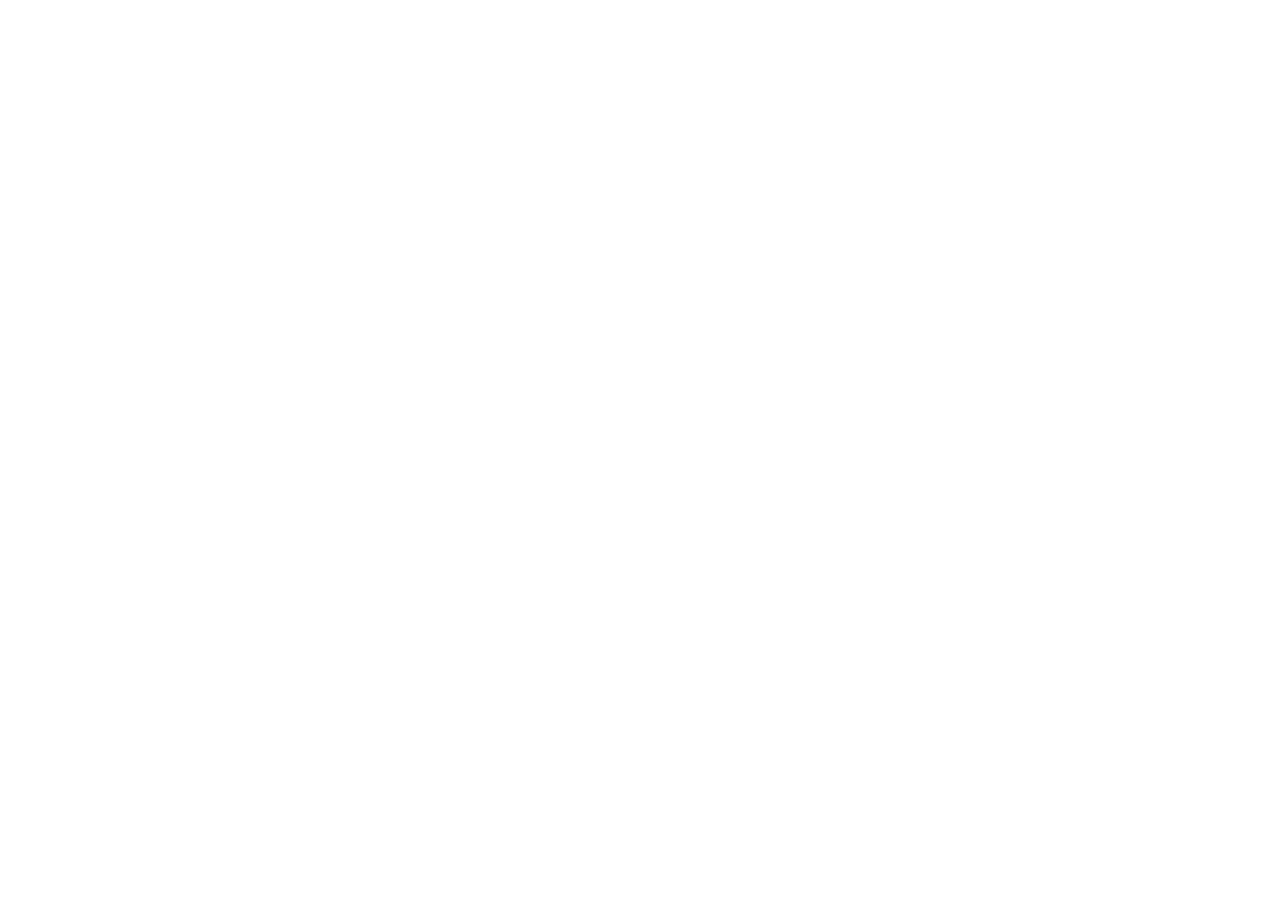
==== furniture.html @ 0482d4a7 "project camp" ====
<!DOCTYPE html>
<html lang="en">
<head>
    <meta charset="UTF-8">
    <meta http-equiv="X-UA-Compatible" content="IE=edge">
    <meta name="viewport" content="width=device-width, initial-scale=1.0">
    <title> Furniture </title>
    <link rel="stylesheet" href="style.css">
</head>
<body>
    
</body>
</html>
---- style.css ----
@import url('https://fonts.googleapis.com/css2?family=Noto+Sans:ital,wght@0,100;0,200;0,300;0,400;0,500;0,600;0,700;1,100;1,200;1,300;1,400;1,500;1,600;1,700&display=swap');

a {
    text-decoration: none;
    color: black;
}

* {
    padding: 0;
    margin: 0;
    box-sizing: border-box;
    font-family: 'Noto Sans', sans-serif;
}

/* Navbar  */

 nav {
    position: fixed;
    top: 0;
    left: 0;
    z-index: 100;
 }
.navbar {
    display: flex;
    justify-content: space-between;
    align-items: center;
    background-color: #1f1e1d;
    color: white;
    width: 100vw;
}

.navsearch  {
    width: 75%;
    display: flex;
    justify-content: space-between;
    align-items: center;
}

.search {
    display: flex;
}

.location small, span {
    font-weight: 400;
    text-align: center;
}

.location span {
    font-size: x-large;
    font-weight: bold;
}

#lang {
    padding: 10px;
    border-radius: 10px;
}
.search select {
    border-top-left-radius: 10px;
    border-bottom-left-radius: 10px;
    padding: 10px;
}

input[type=search] {
    padding: 10px;
    width: 400px;
    transition: all 0.5s ease-out;
}

input[type=search]:focus {
    width: 500px;
}

.fa-magnifying-glass {
    padding: 11px;
    border: 1px solid gray;
    border-top-right-radius: 10px;
    border-bottom-right-radius: 10px;
    background-color: #ebb931;
}

.navsearch a > i {
    font-size: x-large;
    color: whitesmoke;
}

.navbar .logo img {
    width: 70px;
}

.navlink {
    background-color: #ebb931;
    color: whitesmoke;
}

.navlink ul {
    margin-left: 10%;
}

.navlink ul li  a {
    color: whitesmoke;
}
.navlink ul li {
    display: inline-block;
    margin-right: 1.5em;
    padding: 5px;
    transition: all 0.5s ease-out;
}

.camp-equip {
    position: relative;
}

.navlink li:nth-child(2) {
    cursor: pointer;
}

.equip-list {
    position: absolute;
    top: 1.5em;
    width: fit-content;
    background-color: #ebb931;
    padding: 5px;
    display: none;
}

.navlink li:nth-child(2):hover .equip-list {
    display: block;
}


.navlink ul li:hover {
    background-color: #4a4841;
}


.activelink {
    background-color: #4a4841;
}

/* basket  */

.basket {
    position: relative;
    display: flex;
    align-items: center;
    justify-content: space-around;
    background-color: #cc221d;
    margin-right: 30px;
    padding: 5px;
    border-radius: 5px;
    color: white;
}

.basket a {
    margin-right: 10px;
}

.basket::before {
    content: '3';
    position: absolute;
    top: -40%;
    left: -15%;
    background-color: #ebb931;
    width: fit-content;
    padding: 5px 10px;
    border-radius: 50%;
}

/* toggle  */
.toggle {
    position: relative;
    border-radius: 5px;
    padding: 15px;
    right: 0;
    display: flex;
    align-items: center;
    justify-content: center;
    overflow: hidden;
    display: none;
}

.toggle span {
    position: absolute;
    left: 5px;
    width: 30px;
    height: 3px;
    background-color: gray;
    transition: 0.5s;
}

.toggle span:nth-child(1) {
    transform: translateY(-10px);
    width: 15px;
}
.toggle span:nth-child(2) {
    transform: translateY(10px);
    width: 15px;
}
.toggle.active span:nth-child(3) {
    transform: translatex(50px);
    width: 15px;
}

.toggle.active span:nth-child(1) {
    width: 30px;
    transform: translateX(0px) rotate(45deg);
    transition-delay: 0.125;
}
.toggle.active span:nth-child(2) {
    width: 30px;
    transform: translateX(0px) rotate(315deg);
    transition-delay: 0.125;
}

/* home */

.home {
    display: grid;
    margin: 20vh 30px 30px 30px;
    grid-template-columns: 2fr 1fr 1fr 1fr;
    grid-gap: 1em;  
    grid-auto-rows: minmax(100px, auto);
    color: white;
}

.home-img {
    display: flex;
    flex-direction: column;
    justify-content: center;
    align-items: center;
}

.home .home-img2 {
    box-shadow: 1px 2px 5px #4a4841;
    display: flex;
    align-items: center;
    justify-content: center;
    color: #1f1e1d;
    text-align: center;
    background-color: white;
}

.home-text {
    line-height: 2.5em;
}

.home-text small {
    color: #3d51d4;
    text-transform: uppercase;
}

.home-img2 p {
    font-size: 20px;
    color: #cc221d;
    font-weight: 700;
}

.home div:nth-child(1) {
    grid-column: 1/3;
    grid-row: 1/5;
}

.home div:nth-child(2) {
    grid-column: 3/5;
    grid-row: 1/3;
}

.home div:nth-child(3) {
    grid-column: 3/5;
    grid-row: 3/5;
}

.home div:nth-child(3) img {
    height: 200px;
}



.home-img {
    background: url('/images/istockphoto-904960682-612x612.jpg');
    background-position: center;
    background-repeat: no-repeat;
    background-size: cover;
}

.home-img h2 {
    font-size: 30px;
    margin: 10px 0px;
}

.home-img button {
    padding: 10px;
    border-radius: 10px;
    border: none;
    background-color: #ebb931;
}

/* Tabs  */
.tab-container {
    margin: 30px;
}
.tabs {
    display: flex;
    flex-wrap: wrap;
}

.tab-labels {
    padding: 10px;
    margin-right: 50px;
    cursor: pointer;
    transition: all ease-in 0.5s;
}

.tab-content {
    order: 1;
    width: 100%;
    margin-top: 50px;
    display: none;
}

.tab_radio {
    display: none;
}

.tab_radio:checked + .tab-labels {
    border-bottom: 1px solid #ebb931;
}

.tab_radio:checked + .tab-labels + .tab-content {
    display: initial;
}

.bestseller, .news {
    display: flex;
    justify-content: space-around;
}

.bestseller img, .news img {
    width: 200px;
    height: 200px;
}

.bestseller .bestseller_products , .news .new_products{
    width: 18%;
    padding: 10px;
    box-shadow: 2px 3px 5px #4a4841;
    transition: all ease-in-out 0.5s;
}

.bestseller_products:hover, .new_products:hover {
    transform: scale(1.1);
}

.dis_price {
    display: flex;
    align-items: center;
    justify-content: space-between;
}

.dis_price strike, .dis_price p {
    color: #cc221d;
}


.rating {
    display: flex;
    justify-content: space-between;
    border-bottom: 1px solid gray;
    padding: 5px;
}

 .rating i {
    color: gold;
}

/* cards  */

    .card-container {
        margin: 30px;
    }
    
    .cards {
        display: flex;
        justify-content: space-evenly;
    }

    .card {
        display: flex;  
        align-items: center;
        justify-content: space-between;
        width: 30%;
        box-shadow: 2px 1px 5px #4a4841;
        text-align: center;
        padding: 10px;
        transition: all 0.5s ease-in-out;
    }

    .card:hover {
        transform: scale(1.05);
        box-shadow: 2px 1px 5px #ebb931;
    }

    .card-img img {
        width: 200px;
        height: 250px;
    }

    .card-body {
        position: relative;
        margin-top: -20%;
    }

    .card-body p {
        text-transform: uppercase;
    }

    .card-body p::after {
        position: absolute;
        content: '20% off';
        left: 50%;
        top: 150%;
        width: 50px;
        height: 50px;
        border-radius: 50px;
        background-color: #cc221d;
        color: whitesmoke;
        padding: 10px;
    }

    .card:nth-child(2) p:after {
        content: '50% off';
    }

    .card:nth-child(3) p:after {
        content: '10% off';
    }

    .card-lg {
        margin: 50px;
        display: flex;
        justify-content: space-between;
        align-items: center;
        padding: 10px;
        background-color: #cc221d;
        border-radius: 10px;
    }

    .card-lg img {
        width: 300px;
    }

    .card-lg h2 {
        font-size: 50px;
        color: white;
        padding: 20px;
    }

    .card-lg span {
        font-style: italic;
        font-size: 30px;
        color: #ebb931;
    }

    .card-lg-body p {
        font-size: 20px;
        color: white;
        padding: 20px;
    }

    .card-lg-text {
        display: flex;
        flex-direction: column;
        align-items: flex-start;
        line-height: 5em;
    }

    .card-lg-text p {
        font-size: 50px;
        color: white;
    }

    .card-lg-text small {
        color: white;
        opacity: 0.5;
    }

    .card-lg-text button {
        padding: 10px;
        border-radius: 10px;
        border: none;
        background-color: #ebb931;
    }

    /* Tents  */
    .tent-container {
       margin: 30px;
    }

    .tent-container h2 {
        font-weight: 400;
        margin: 20px;
        padding: 10px;
        border-bottom: 1px solid #ebb931;
    }

    .tents {
        display: flex;
        justify-content: space-around;
    }

    .tent-container img {
        width: 150px;
        height: 200px;
    }

    .tent-card {
        width: 18%;
        padding: 20px;
        box-shadow: 1px 1px 5px #ebb931;
        transition: all 0.5s ease-in-out;
    }

    .tent-card:hover {
        transform: scale(1.05);
    }

    .tent-card .tent-img {
        border-bottom: 1px solid gray;
    }

    .tent-body p {
        text-transform: uppercase;
        margin: 5px;
        text-align: center;
    }

    .tent-body button {
        width: 100%;
        padding: 5px;
        border-radius: 5px;
        border: none;
        background-color: #4a4841;
        color: whitesmoke;
        margin: 10px 0px;
    }

/* home ends  */

/* Reviews  starts  */

    .review-body {
        background-color: #d8e3db;
    }
    .review-container {
        margin: 20vh 30px;
    }
    .reviews {
        display: flex;
        justify-content: space-around;
    }


    .filter {
        width: 20%;
        margin: 0px 30px;
    }

    .filter ul {
        list-style: none;
        margin-left: 20px;
        margin-top: 20px;
    }

    .filter ul li {
        cursor: pointer;
        color: whitesmoke;
        padding: 5px;
        font-size: 12px;
        margin-top: 5px;
        background-color: #4a4841;
        transition: all 0.5s ease-in-out;
    }

    .filter ul li:hover {
        background-color: #ebb931;
        color: #1f1e1d;
    }

    .filter input[type=search] {
        margin: 20px 0px;
        border: none;
        border-radius: 10px;
        width: 80%;
    }

    #fa-search {
        background-color:#ebb931;
        padding: 10px;
        border-radius: 10px;
    }

    .contactus {
        max-width: 200px;
        margin: 20px 0px;
    }

    .contactus input {
        padding: 10px;
        margin: 10px 3px;
        border: none;
        border-radius: 5px;
    }

    .contactus button {
        padding: 10px;
        border: none;
        background-color: #ebb931;
        transition: all 0.5s ease-in;
    }

    .contactus button:hover {
        transform: scale(1.05);
    }

    .review {
        width: 80%;
    }

    .review-card .review-text {
        width: 60%;
    }

    .review-card {
        display: flex;
        justify-content: space-between;
        padding: 20px;
        border: 1px solid black;
        border-radius: 10px;
        margin: 10px 0px;
    }
    .review-card img {
        width: 100px;
        height: 100px;
        border-radius: 100px;
    }

    .fa-star, .fa-star-half-stroke {
        color: goldenrod;
    }

    .review button {
        padding: 10px;
        border: none;
        border-radius: 10px;
        background-color: #4a4841;
        color: whitesmoke;
    }

    .give_review {
        display: flex;
        justify-content: space-between;
    }

    .give_review input[type=checkbox] {
        display: none;
    }
    .give_review label {
        background-color: #cc221d;
        padding: 10px;
        color: whitesmoke;
    }

    /* modal  */


    .modal-container {
        width: 100%;
        height: 100%;
        display: flex;
        opacity: 0;
        visibility: hidden;
        transition: opacity 0.7s;
        position: fixed;
        top: 0;
        left: 0;
        z-index: 300;
        background: rgba(0,0,0,0.8);
    }
    
    .modalup{
        position: relative;
        width: 30%;
        height: 300px;
        margin: auto;
        border-radius: 10px;
        background: #d8e3db;
        line-height: 3em;
        padding: 30px;
    }
    
    .modalup button {
        margin: 10px 0px;
        padding: 10px;
        transition: 0.5s all ease-out;
    }
    .modalup a {
        color: #000;
    }

    .modalup button:hover {
        transform: scale(1.05);
        border: none;
        background-color: #ebb931;
    }
    
    
    .close {
        position: absolute;
        top: 150px;
        left: 760px;
        background-color: #cc221d; 
        font-size: 12px;
    }
    
    #review:checked ~ .modal-container {
        opacity: 1;
        visibility: visible;
    }

    .review-star {
        display: flex;
        justify-content: space-between;
    }

    .modalup h4 {
        font-weight: 400;
        font-size: 20px;
    }

    .modalup input[type=text], select {
        padding: 10px;
        border: none;
        border-radius: 5px;
    }

    /* reviews end  */
    /* basket starts  */

    .basket-container {
        margin: 20vh 30px 30px 30px;
    }

    .basketpage table {
        width: 100%;
    }

    .basketpage td, th {
        text-align: center;
        padding: 10px;
    }

    .basketpage th {
        color: whitesmoke;
        font-weight: 400;
        background-color: #cc221d;
    }

    .basketpage img {
        width: 100px;
    }

    .basketpage i {
        border: 1px solid gray;
        padding: 10px;
    }

    .basketpage span {
        margin: 0 10px;
    }

    .basketpage a {
        background: #cc221d;
        color: whitesmoke;
        padding: 10px;
    }


    .basketpage button {
        padding: 10px;
        width: 100%;
        border: none;
        background-color: #cc221d;
        color: white;

    }

    .items {
        display: flex;
    }

    .item-text {
        margin-left: 30px;
    }

    /* basket ends  */

    /* equipments  */

    .tents-container {
        margin: 20vh 30px 30px 30px;
    }

    .tent-slide {
        display: flex;
        align-items: center;
        justify-content: space-around;
        background-color: #586fcc;
        padding: 10px;
    }

    .tent-body-container , .cookware-body-container {
        display: flex;
        box-shadow: 1px 2px 5px #4a4841;
        padding: 20px;
    }

    .equip-tent-list {
        width: 20%;
    }

    .tent-items {
        width: 80%;
    }

    .tent-list ul {
        list-style: none;
        font-size: 12px;
        margin-left: 20px;
    }

    .tent-list ul li {
        margin: 15px;
        cursor: pointer;
    }

    .tent-choice {
        display: flex;
        align-items: center;
    }

    .tents-color {
        display: flex;
        justify-content: space-between;
        margin: 20px;
    }

    .tent-color {
        width: 30px;
        height: 30px;
        border-radius: 30px;
        background-color: #cc221d;
    }

    .tent-items button {
        padding: 10px;
        background-color: #1f1e1d;
        color: white;
        margin: 10px 0px;
        border: none;
        border-radius: 5px;
    }

    .tents-color div:nth-child(1) {background-color: #3d51d4 }
    .tents-color div:nth-child(2) {background-color: #ebb931 }
    .tents-color div:nth-child(3) {background-color: #cc221d }
    .tents-color div:nth-child(4) {background-color: #4a4841 }
    .tents-color div:nth-child(5) {background-color: green }
    .tents-color div:nth-child(6) {background-color: indianred }

    .tent-item {
        display: flex;
        flex-wrap: wrap;
        text-align: center;
    }

    .tent-item-card {
        box-shadow: 1px 2px 5px #4a4841;
        padding: 10px;
        width: 30%;
        line-height: 2em;
        margin: 10px;
        transition: all 0.5s ease-out;
    }

    .tent-item-card:hover {
        transform: scale(1.05);
    }

    .tent-item-card button {
        padding: 5px;
        background-color: #4a4841;
        color: whitesmoke;
        border: none;
    }


    .tent-item img {
        width: 150px;
        height: 150px;
    }

    /* Cookware  */

                            
    .cookware-container, .bags-container, .equipment-container {
        margin: 20vh 30px 30px 30px;
    }

    .cookware-container .tent-slide {
        background-color: #cc221d;
        color: whitesmoke;
    }

    .bags-container .tent-slide {
        background-color: #ebb931;
        color: black;
    }

    .bags-container .tent-slide img {
        height: 200px;
    }

    .equipment-container .tent-slide {
        background-color: aqua;
    }

    .equipment-container .tent-slide img {
        width: 200px;
    }
  

 /* footer     */

 footer {
    margin-top: 2em;
    background-color: #ebb931;
 }
 footer .footer-items {
    display: flex;
    justify-content: space-around;
    padding: 20px;
 }

 .footer-items ul {
    list-style: none;
    margin-left: 0.5em;
 }

 .footer-items ul li {
    text-decoration: underline;
    line-height: 1.5em;
 }

 .subscribe {
    margin: 20px 5px;
 }
 .subscribe input[type=text], .subscribe button {
    padding: 10px;
    border-radius: 10px;
 }

 .subscribe button {
    background-color: #4a4841   ;
    color: white;
 }

    .social-links i {
    font-size: 20px;
    margin-left: 10px;
 }

 .copyright  {
    text-align: center;
    background-color: #4a4841;
    color: white;
    padding: 5px;
 }

@media (max-width: 912px) {
   .navbar .location {
    display: none;
   }

   .search select {
    width: 30px;
   }

   .navsearch input[type=search] {
    width: 200px;
   }

   .bestseller, .news {
    flex-wrap: wrap;
    justify-content: flex-start;
   }

   .bestseller .bestseller_products , .news .new_products{
    width: 30%;
    margin-right: 20px;
    margin-top: 20px;
}
.bestseller img, .news img {
    width: 200px;
    height: 200px;
}
.home-img2 img {
    width: 150px;
}

.home{
    margin: 20px;
}
}

@media (max-width: 576px) {
    nav .location {
     display: none;
    }
 
    .search select {
     width: 30px;
    }
 
    .navsearch input[type=search] {
     width: 100px;
    padding: 5px;
    }
 
    #lang {
     display: none;
    }

    .navsearch a > i {
        font-size: 16px;
        margin-right: 0;
        margin-left: 10px;
    }
    

   .navlink {
        margin-left: -300px;
        background: transparent;
        transition: all 1s ease-out;
        padding: 5px;
   }

    .navlink ul li {
        display: block;
        max-width: fit-content;
    }
     
    .toggle {
        display: block;
        margin-right: 10px;
    }

    .navlink.active {
        background: rgba(235, 185, 49, 1);
        margin-left: 0;
    }

    .equip-list {
        position: absolute;
        top: -150%;
        left: 110%;
        width: fit-content;
        background-color: #4a4841;
        padding: 5px;
        display: none;
    }

    .equip-list::after {
        content: '';
        position: absolute;
        top: 18%;
        left: -7%;
        width: 15px;
        height: 15px;
        background-color: #4a4841;
        transform: rotate(-45deg);
    }

    .equip-list ul li:hover {
        background-color: #ebb931;
    }

    .basket {
        margin-left: 0.5em;
    }
    .basket p {
        display: none;
    }

    /* Navbar ends  */

    /* home starts */

    .home {
        grid-template-columns: 2fr 1fr;
        margin-top: 100px;
    }

    .home.active {
        margin-top: 0;
    }

    .home div:nth-child(1) {
        grid-column: 1/3;
        grid-row: 1/3;
    }
    
    .home div:nth-child(2) {
        grid-column: 1/2;
        grid-row: 3/4;
    }
    
    .home div:nth-child(3) {
        grid-column: 2/3;
        grid-row: 3/4;
    }

    .home-img2 {
        flex-wrap: wrap;
        padding: 5px;
    }

    .home-img2 img {
        width: 100px;
    }

    .home-img h2 {
        font-size: 20px;
    }
    /* tabs  */

    .tab-labels {
        margin-right: 10px;
    }

    .bestseller, .news {
        flex-wrap: wrap;
    }

    .bestseller .bestseller_products , .news .new_products{
        width: 100%;
        margin-top: 20px;
    }

    /* card  */
    .cards {
        display: flex;
        flex-direction: column;
    }

    .card {
        width: 100%;
        flex-direction: column;
        margin-top: 20px;
    }

    .card-body p {
        margin-top: 100px;
    }

    .card-body p::after {
        position: absolute;
        content: '20% off';
        left: 80%;
        top: 0%;
        width: 50px;
        height: 50px;
    }

    .tents {
        flex-wrap: wrap;
    }

    .tent-card {
        width: 48%;
        margin-top: 20px;
    }

    .tent-img img {
        width: 100px;
        height: 100px;
    }

    .card-lg {
        flex-direction: column;
    }

    .card-lg-text {
        line-height: 3em;
    }
    /* home ends  */

    /* review  */

    .reviews {
        display: flex;
        flex-wrap: wrap;
    }

    .filter {
        width: 100%;
    }

    .review {
        width: 100%;
    }

    .review-img img {
        width: 50px;
        height: 50px;
    }

    .modalup {
        width: 80%;
        height: 300px;
    }

    .close  {
        left: 330px;
        top: 300px;
        padding: 2px 20px;
        font-size: 12px;
    }

    .review-container {
        margin-top: 100px;
    }

    .review-text  {
        font-size: 10px;
        margin: 0px 5px;
    }
    .fa-star, .fa-star-half-stroke {
        font-size: 10px;
    }
    /* basket  */

    .basket-container {
        margin: 100px 10px 10px 10px;
    }

    .basketpage table {
        width: 100%;
    }

    .basketpage img {
        width: 50px;
    }

    .basketpage i {
        padding: 2px;
        font-size: 10px;
    }

    .basketpage span {
        margin: 0px ;
    }

    .basketpage a {
        padding: 5px;
    }

    .basketpage button {
        font-size: 12px;
        padding: 5px;
    }

    .basketpage th, td {
        font-size: 12px;
    }

    .item-text {
        display: none;
    }

    /* Basket Ends  */

    /* Equipment starts  */
    .cookware-container, .bags-container, .equipment-container, .tents-container {
        margin: 10vh 30px 30px 30px;
    }

    .cookware-container img, .bags-container img, .equipment-container img {
        width: 100px;
    }

    .tent-container img {
        width: 50px;
    }

    .equip-tent-list {
        width: 30%;
    }

    .equip-tent-list h3 {
        font-size: 16px;
    }

    .tent-choice {
        margin-left: 20px;
    }


    .tent-filter p  {
        font-size: 12px;
    }

    .tent-filter input[type=range] {
        width: 50px;
    }

    .choose-color {
        font-size: 12px;
    }

    .tents-color {
        flex-wrap: wrap;
    }

    .tent-slide img {
        width: 150px;
    }

    .tent-slide h1 {
        font-size: 20px;
    }

    .tent-slide p {
        font-size: 10px;
    }

    .tent-choice select {
        font-size: 10px;
    }
    .tent-list ul li {
        margin-left: 0px;
        font-size: 10px;
        line-height: 1em;
    }

    .tent-item {
        justify-content: space-around;
    }

    .tent-item-card {
        width: 80px;
        padding: 2px;
    }

    .tent-item-card p {
        font-size: 8px;
        line-height: 1em;
    }

    .tent-item-card button {
        font-size: 8px;
        padding: 2px;
    }

    .tent-item-card img {
        width: 50px;
        height: 50px;
    }

    /* footer  */

    .footer-items {
        flex-wrap: wrap;
    }

    .footer-items div {
        margin-top: 20px;
    }
 }
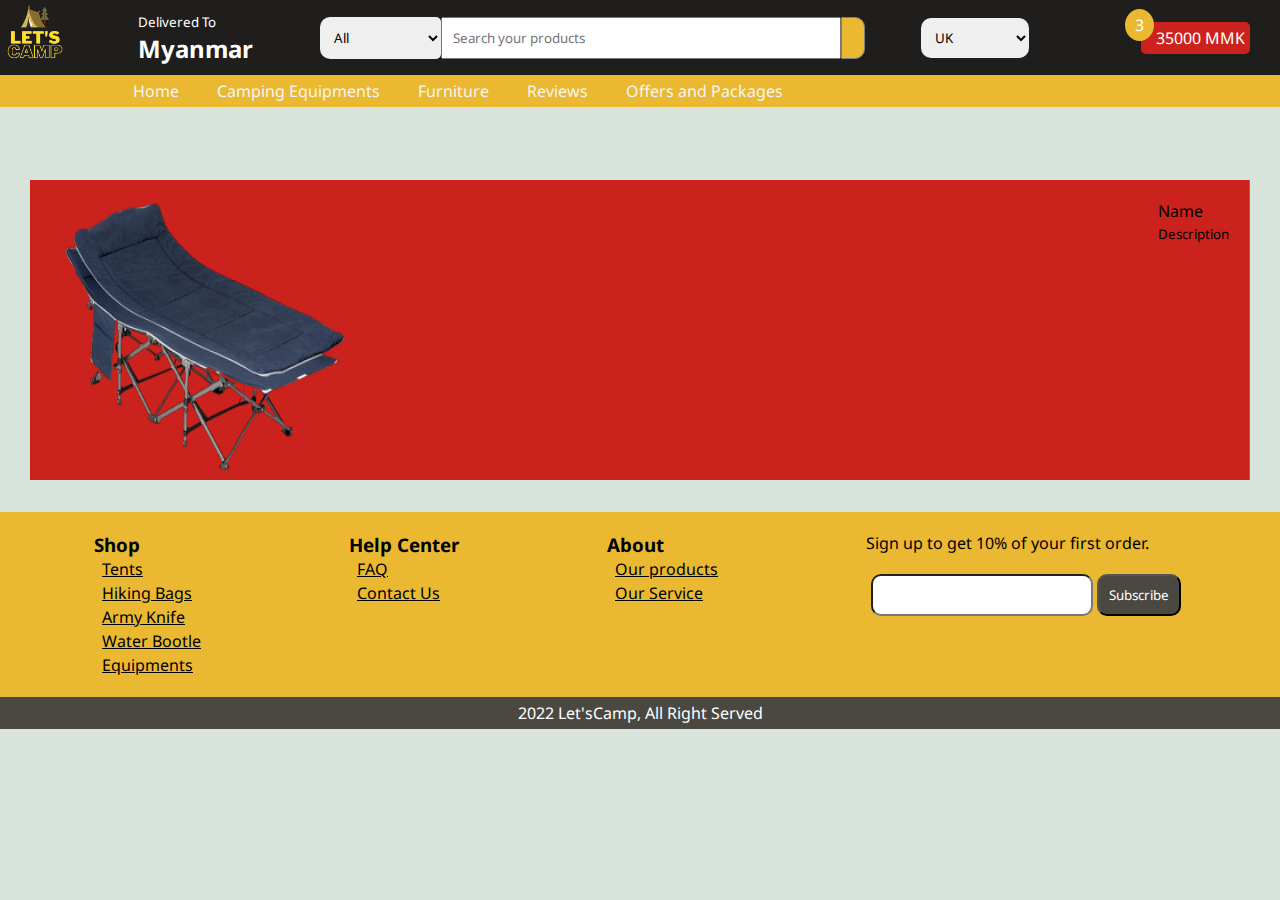
==== commit 7b1da331: "furniture" ====
--- a/furniture.html
+++ b/furniture.html
@@ -4,10 +4,158 @@
     <meta charset="UTF-8">
     <meta http-equiv="X-UA-Compatible" content="IE=edge">
     <meta name="viewport" content="width=device-width, initial-scale=1.0">
-    <title> Furniture </title>
+    <title> Home </title>
     <link rel="stylesheet" href="style.css">
+<link rel="stylesheet" href="https://cdnjs.cloudflare.com/ajax/libs/font-awesome/6.2.1/css/all.min.css" integrity="sha512-MV7K8+y+gLIBoVD59lQIYicR65iaqukzvf/nwasF0nqhPay5w/9lJmVM2hMDcnK1OnMGCdVK+iQrJ7lzPJQd1w==" crossorigin="anonymous" referrerpolicy="no-referrer" />
 </head>
-<body>
-    
+<body class="review-body">
+   <header>
+    <nav>
+        <div class="navbar">
+          <div class="logo">
+              <img src="/images/logo.png" alt="">
+          </div>
+          <div class="location">
+              <small>Delivered To </small> <br> 
+              <span> <i class="fa-solid fa-location-dot"></i> Myanmar </span>
+          </div>
+          <div class="navsearch">
+                  <div class="search">
+                      <select name="" id="">
+                        <option value=""> All </option>
+                          <option value="1"> Tents </option>
+                          <option value="2"> Hiking Bags   </option>
+                          <option value="3">  Water Bottle   </option>
+                          <option value="4"> Army Knife </option>
+                          <option value="5"> Sleeping Bed </option>
+                      </select>
+                      <input type="search" name="" id="" placeholder="Search your products">
+                      <i class="fa-solid fa-magnifying-glass"></i>
+                  </div>
+                  <select name="" id="lang">
+                      <option value="1"> American </option>
+                      <option value="2"> မြန်မာ </option>
+                      <option value="3"> 
+                        ประเทศไทย </option>
+                      <option value="4"> India </option>
+                      <option value="5" selected> UK </option>
+                      <option value="6"> Austalia  </option>
+                  </select>
+                  <a href="login.html"> <i class="fa-solid fa-user"></i> </a>
+                  <div class="basket">
+                    <a href="basket.html" id="basket"> 
+                        <i class="fa-solid fa-cart-shopping"></i>
+                    </a>
+                    <p> 35000 MMK </p>   
+                  </div>
+                  <div class="toggle">
+                    <span></span>
+                    <span></span>
+                    <span></span>
+                </div>
+          </div>
+        </div>
+        <div class="navlink">
+              <ul>
+                  <li> <a href="index.html">Home</a> </li>
+                  <li> 
+                    <div class="camp-equip">
+                        <p>  Camping Equipments </p>    
+                         <div class="equip-list">
+                             <ul>
+                                 <li> <a href="/equipments/tents.html"> Tents</a> </li>
+                                 <li> <a href="/equipments/cookware.html"> CookWare </a></li>
+                                 <li> <a href="/equipments/bags.html"> Hiking Bags</a> </li>
+                                 <li> <a href="/equipments/equip.html"> Equipments </a></li>
+                             </ul>
+                         </div>
+                    </div>
+                </li>
+                  <li> <a href="furniture.html">Furniture</a></li>
+                  <li> <a href="reviews.html">Reviews</a> </li>
+                  <li><a href="o_and_p.html"> Offers and Packages</a> </li>
+              </ul>
+        </div>
+    </nav>
+   </header>
+    <div class="furniture-container">
+        <div class="furniture-slide">
+            <div class="slide">
+                <div class="slide-img">
+                    <img src="/images/products/furniture/ABORON_Folding_Cots_for_Sleeping_with_2_Sided_Mattress___Carry_Bag.png" alt="">
+                    <div class="slide-text">
+                        <p> Name </p>
+                        <small> Description </small>
+                    </div>
+                </div>
+                <div class="slide-img">
+                    <img src="/images/products/furniture/Alpha_Camp_Camping_Chair_Oversize_Folding_Camping_Chair_Heavy-duty_Steel_Frame_Collapsible_Double_Chair_with_Cup_Holder__Blue.png" alt="">
+                    <div class="slide-text">
+                        <p> Name </p>
+                        <small> Description </small>
+                    </div>
+                </div>
+                <div class="slide-img">
+                    <img src="/images/products/furniture/Malisata_Outdoor_Folding_Portable_Stool.png" alt="">
+                    <div class="slide-text">
+                        <p> Name </p>
+                        <small> Description </small>
+                    </div>
+                </div>
+            </div>
+        </div>
+    </div>
+   <footer>  
+    <div class="footer-items">
+        <div>
+            <h3> Shop </h3>
+            <ul>
+                <li>Tents </li>
+                <li> Hiking Bags </li>
+                <li> Army Knife </li>
+                <li> Water Bootle </li>
+                <li> Equipments </li>
+            </ul>
+        </div>
+        <div>  
+            <h3> Help Center </h3> 
+            <ul>
+                <li> FAQ </li>
+                <li> Contact Us </li>
+            </ul>   
+        </div>
+        <div> 
+            <h3> About </h3>
+            <ul>
+                <li> Our products </li>
+                <li> Our Service  </li>
+            </ul> 
+        </div>  
+        <div>
+           <p> Sign up to get 10% of your first order.</p>
+           <div class="subscribe ">
+                <input type="text"> 
+                <button> Subscribe </button>
+           </div>
+           <div class="social-links">
+            <i class="fa-brands fa-facebook"></i>
+            <i class="fa-brands fa-instagram"></i>
+            <i class="fa-brands fa-twitter"></i>
+            <i class="fa-brands fa-linkedin"></i>
+           </div>
+         </div>
+    </div>
+    <div class="copyright">
+        <p> 2022 Let'sCamp, All Right Served </p>
+    </div>
+</footer>
+<script>
+// toggle 
+let menutoggle = document.querySelector('.toggle');
+menutoggle.onclick = function() {
+menutoggle.classList.toggle('active')
+document.querySelector(".navlink").classList.toggle("active");
+}
+</script>
 </body>
 </html>--- a/style.css
+++ b/style.css
@@ -939,6 +939,69 @@
         width: 200px;
     }
   
+    /* equipment ends  */
+
+    .furniture-container {
+        margin: 20vh 30px 30px 30px;
+    }
+
+    .furniture-slide {
+        margin: 30px 0px;
+        width: 100%;
+        height: 300px;
+        overflow: hidden;
+    }
+    
+    .slide {
+        position: relative;
+        width: 300%;
+        animation: 10s slide  infinite;
+        animation-delay: 0.5s;
+    }
+    
+    .slide-img {
+        position: relative;
+        width: 33.3%;
+        float: left;
+        display: flex;
+        justify-content: space-between;
+        padding: 20px;
+    }
+    
+    .slide-img img {
+        width: 300px; 
+        height: 400px;
+    }
+
+    .furniture-slide .slide-img:nth-child(1) {
+        background-color: #cc221d;
+    }
+
+    .furniture-slide .slide-img:nth-child(2) {
+        background-color: #586fcc;
+    }
+
+    .furniture-slide .slide-img:nth-child(3) {
+        background-color: #d8e3db;
+    }
+
+    @keyframes slide {
+        0% {
+            left: 25%;
+        }
+       
+        25% {
+            left: 0;
+        }
+
+        50% {
+            left: -100%;
+        }
+
+        75% {
+            left: -200%;
+        }
+    }
 
  /* footer     */
 
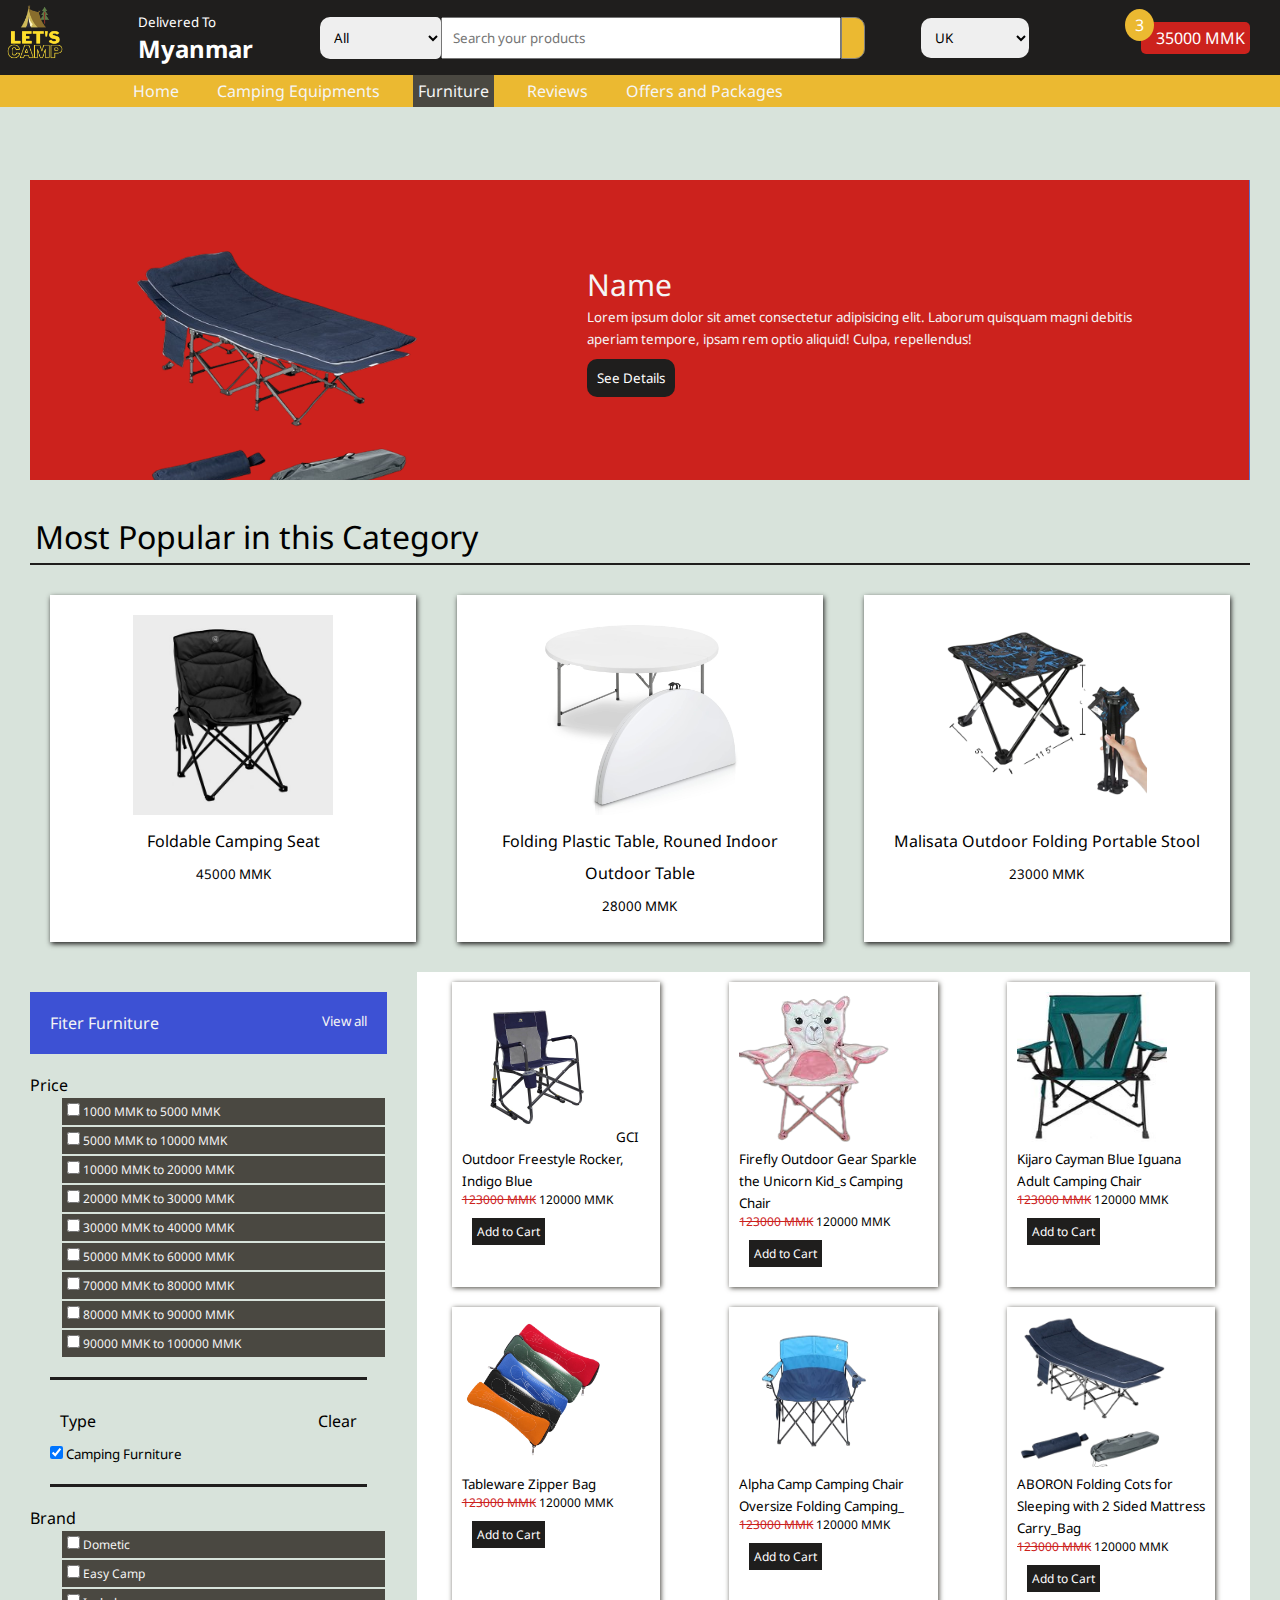
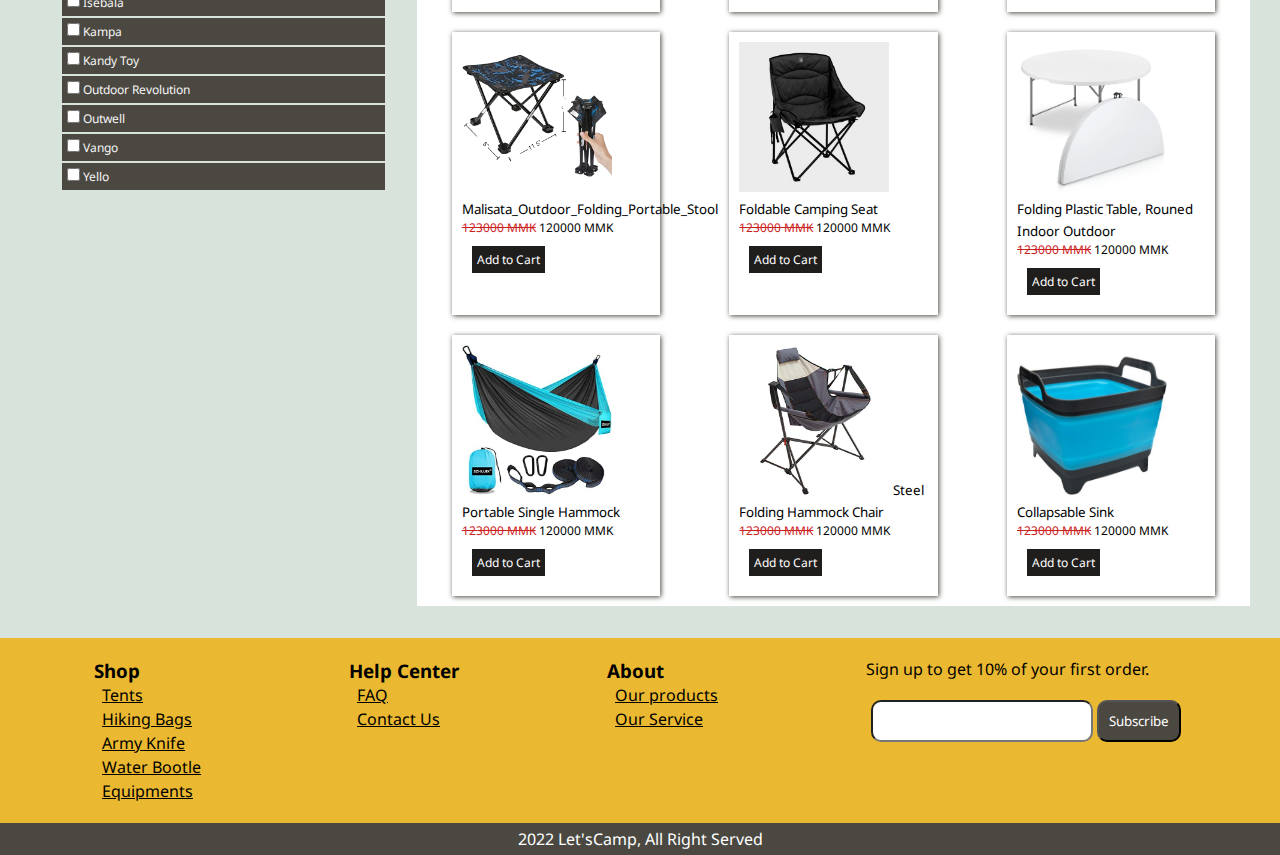
==== commit 78a28504: "offers done" ====
--- a/furniture.html
+++ b/furniture.html
@@ -71,7 +71,7 @@
                          </div>
                     </div>
                 </li>
-                  <li> <a href="furniture.html">Furniture</a></li>
+                  <li class="activelink"> <a href="furniture.html">Furniture</a></li>
                   <li> <a href="reviews.html">Reviews</a> </li>
                   <li><a href="o_and_p.html"> Offers and Packages</a> </li>
               </ul>
@@ -85,21 +85,183 @@
                     <img src="/images/products/furniture/ABORON_Folding_Cots_for_Sleeping_with_2_Sided_Mattress___Carry_Bag.png" alt="">
                     <div class="slide-text">
                         <p> Name </p>
-                        <small> Description </small>
+                        <small> Lorem ipsum dolor sit amet consectetur adipisicing elit. Laborum quisquam magni debitis aperiam tempore, ipsam rem optio aliquid! Culpa, repellendus! </small> <br>
+                        <button> See Details </button>
                     </div>
                 </div>
                 <div class="slide-img">
                     <img src="/images/products/furniture/Alpha_Camp_Camping_Chair_Oversize_Folding_Camping_Chair_Heavy-duty_Steel_Frame_Collapsible_Double_Chair_with_Cup_Holder__Blue.png" alt="">
                     <div class="slide-text">
                         <p> Name </p>
-                        <small> Description </small>
+                        <small> Lorem ipsum dolor sit amet consectetur adipisicing elit. Earum pariatur incidunt molestias eveniet autem ex quos nulla itaque ipsam optio. </small> <br>
+                        <button> See Details </button>
                     </div>
                 </div>
                 <div class="slide-img">
                     <img src="/images/products/furniture/Malisata_Outdoor_Folding_Portable_Stool.png" alt="">
                     <div class="slide-text">
                         <p> Name </p>
-                        <small> Description </small>
+                        <small> Lorem ipsum dolor sit amet, consectetur adipisicing elit. Odio non culpa, nulla distinctio consectetur ad dolorem quam numquam? Consectetur, placeat? </small> <br>
+                        <button> See Details </button>
+                    </div>
+                </div>
+            </div>
+        </div>
+        <div class="furniture">
+            <div class="fur-popular">
+                <h1> Most Popular in this Category </h1>
+                <div class="fur-items">
+                    <div class="fur-card">
+                        <img src="/images/products/furniture/Foldable Camping Seat.jpg" alt="">
+                        <p> Foldable Camping Seat </p>
+                        <small> 45000 MMK </small>
+                        <div class="fur-cart-bg">
+                            <div class="fur-cart">
+                                <button> Add to cart </button>
+                            <button> View Item </button>
+                            </div>
+                        </div>
+                    </div>
+                    <div class="fur-card">
+                        <img src="/images/products/furniture/Folding Plastic Table, Rouned Indoor Outdoor Table.jpg" alt="">
+                        <p> Folding Plastic Table, Rouned Indoor Outdoor Table</p>
+                        <small> 28000 MMK </small>
+                        <div class="fur-cart-bg">
+                            <div class="fur-cart">
+                                <button> Add to cart </button>
+                            <button> View Item </button>
+                            </div>
+                        </div>
+                    </div>
+                    <div class="fur-card">
+                        <img src="/images/products/furniture/Malisata_Outdoor_Folding_Portable_Stool.png" alt="">
+                        <p> Malisata Outdoor Folding Portable Stool </p>
+                        <small> 23000 MMK </small>
+                        <div class="fur-cart-bg">
+                            <div class="fur-cart">
+                                <button> Add to cart </button>
+                            <button> View Item </button>
+                            </div>
+                        </div>
+                    </div>
+                </div>
+            </div>
+            <div class="fur-body">
+                <div class="fur-filter">
+                    <div class="filter-body">
+                        <p> Fiter Furniture </p>
+                        <small> View all </small>
+                    </div>
+                    <div class="fur-price">
+                        <p> Price </p>
+                        <ul>
+                            <li> <input type="checkbox" name="" id=""> 1000 MMK to 5000 MMK </li>
+                            <li> <input type="checkbox" name="" id=""> 5000 MMK to 10000 MMK </li>
+                            <li> <input type="checkbox" name="" id=""> 10000 MMK to 20000 MMK </li>
+                            <li> <input type="checkbox" name="" id=""> 20000 MMK to 30000 MMK </li>
+                            <li> <input type="checkbox" name="" id=""> 30000 MMK to 40000 MMK </li>
+                            <li> <input type="checkbox" name="" id=""> 50000 MMK to 60000 MMK </li>
+                            <li> <input type="checkbox" name="" id=""> 70000 MMK to 80000 MMK </li>
+                            <li> <input type="checkbox" name="" id=""> 80000 MMK to 90000 MMK </li>
+                            <li> <input type="checkbox" name="" id=""> 90000 MMK to 100000 MMK </li>
+                        </ul>
+                    </div>
+                    <div class="fur-type">
+                        <div class="type">
+                            <p> Type </p>
+                            <p> Clear </p>
+                        </div>
+                        <input type="checkbox" name="type" id="type" checked><small> Camping Furniture</small>
+                    </div>
+                    <div class="fur-brand">
+                        <p> Brand </p>
+                       <ul>
+                            <li> <input type="checkbox" name="" id=""> Dometic </li>
+                            <li> <input type="checkbox" name="" id=""> Easy Camp </li>
+                            <li> <input type="checkbox" name="" id=""> Isebala </li>
+                            <li> <input type="checkbox" name="" id=""> Kampa</li>
+                            <li> <input type="checkbox" name="" id=""> Kandy Toy </li>
+                            <li> <input type="checkbox" name="" id=""> Outdoor Revolution </li>
+                            <li> <input type="checkbox" name="" id=""> Outwell </li>
+                            <li> <input type="checkbox" name="" id=""> Vango </li>
+                            <li> <input type="checkbox" name="" id=""> Yello </li>
+                       </ul>
+                    </div>
+                </div>
+                <div class="fur-item-detail">
+                    <div class="fur-item-cards">
+                        <div class="fur-item-card">
+                            <img src="/images/products/furniture/GCI Outdoor Freestyle Rocker, Indigo Blue - 2 Pack.jpg" alt="">
+                            <small> GCI Outdoor Freestyle Rocker, Indigo Blue </small>
+                            <p> <strike>123000 MMK</strike> <span> 120000 MMK </span></p>
+                            <button> Add to Cart </button>
+                        </div>
+                        <div class="fur-item-card">
+                            <img src="/images/products/furniture/Firefly__Outdoor_Gear_Sparkle_the_Unicorn_Kid_s_Camping_Chair.png" alt="">
+                            <small> Firefly Outdoor Gear Sparkle the Unicorn Kid_s Camping Chair </small>
+                            <p> <strike>123000 MMK</strike> <span> 120000 MMK </span></p>
+                            <button> Add to Cart </button>
+                        </div>
+                        <div class="fur-item-card">
+                            <img src="/images/products/furniture/Kijaro Cayman Blue Iguana Quilted Club Adult Camping Chair.jpg" alt="">
+                            <small> Kijaro Cayman Blue Iguana Adult Camping Chair </small>
+                            <p> <strike>123000 MMK</strike> <span> 120000 MMK </span></p>
+                            <button> Add to Cart </button>
+                        </div>
+                        <div class="fur-item-card">
+                            <img src="/images/products/furniture/Tableware_Zipper_Bag.png" alt="">
+                            <small> Tableware Zipper Bag </small>
+                            <p> <strike>123000 MMK</strike> <span> 120000 MMK </span></p>
+                            <button> Add to Cart </button>
+                        </div>
+                        <div class="fur-item-card">
+                            <img src="/images/products/furniture/Alpha_Camp_Camping_Chair_Oversize_Folding_Camping_Chair_Heavy-duty_Steel_Frame_Collapsible_Double_Chair_with_Cup_Holder__Blue.png" alt="">
+                            <small> Alpha Camp Camping Chair Oversize Folding Camping_ </small>
+                            <p> <strike>123000 MMK</strike> <span> 120000 MMK </span></p>
+                            <button> Add to Cart </button>
+                        </div>
+                        <div class="fur-item-card">
+                            <img src="/images/products/furniture/ABORON_Folding_Cots_for_Sleeping_with_2_Sided_Mattress___Carry_Bag.png" alt="">
+                            <small> ABORON Folding Cots for Sleeping with 2 Sided Mattress Carry_Bag </small>
+                            <p> <strike>123000 MMK</strike> <span> 120000 MMK </span></p>
+                            <button> Add to Cart </button>
+                        </div>
+                        <div class="fur-item-card">
+                            <img src="/images/products/furniture/Malisata_Outdoor_Folding_Portable_Stool.png" alt="">
+                            <small> Malisata_Outdoor_Folding_Portable_Stool </small>
+                            <p> <strike>123000 MMK</strike> <span> 120000 MMK </span></p>
+                            <button> Add to Cart </button>
+                        </div>
+                        <div class="fur-item-card">
+                            <img src="/images/products/furniture/Foldable Camping Seat.jpg" alt="">
+                            <small> Foldable Camping Seat </small>
+                            <p> <strike>123000 MMK</strike> <span> 120000 MMK </span></p>
+                            <button> Add to Cart </button>
+                        </div>
+                        <div class="fur-item-card">
+                            <img src="/images/products/furniture/Folding Plastic Table, Rouned Indoor Outdoor Table.jpg" alt="">
+                            <small> Folding Plastic Table, Rouned Indoor Outdoor </small>
+                            <p> <strike>123000 MMK</strike> <span> 120000 MMK </span></p>
+                            <button> Add to Cart </button>
+                        </div>
+                        <div class="fur-item-card">
+                            <img src="/images/products/furniture/protable_single_hammock.jpg" alt="">
+                            <small> Portable Single Hammock </small>
+                            <p> <strike>123000 MMK</strike> <span> 120000 MMK </span></p>
+                            <button> Add to Cart </button>
+                        </div>
+                        <div class="fur-item-card">
+                            <img src="/images/products/furniture/steel_folding_hammock_chair.jpg" alt="">
+                            <small> Steel Folding Hammock Chair </small>
+                            <p> <strike>123000 MMK</strike> <span> 120000 MMK </span></p>
+                            <button> Add to Cart </button>
+                        </div>
+                        <div class="fur-item-card">
+                            <img src="/images/products/furniture/collapsable_sink.jpg" alt="">
+                            <small> Collapsable Sink  </small>
+                            <p> <strike>123000 MMK</strike> <span> 120000 MMK </span></p>
+                            <button> Add to Cart </button>
+                        </div>
                     </div>
                 </div>
             </div>
--- a/style.css
+++ b/style.css
@@ -12,6 +12,7 @@
     box-sizing: border-box;
     font-family: 'Noto Sans', sans-serif;
 }
+
 
 /* Navbar  */
 
@@ -962,15 +963,35 @@
     .slide-img {
         position: relative;
         width: 33.3%;
+        height: 400px;
         float: left;
         display: flex;
-        justify-content: space-between;
+        justify-content: space-around;
+        align-items: center ;
         padding: 20px;
+    }
+
+    .slide-text {
+        padding: 20px;
+        width: 50%;
+        margin-top: -100px;
+    }
+
+    .slide-text button {
+        padding: 10px;
+        border: none;
+        border-radius: 10px;
+        margin-top: 10px;
+        background-color: #1f1e1d;
+        color: white;
+    }
+
+    .slide-text p {
+        font-size: 30px;
     }
     
     .slide-img img {
         width: 300px; 
-        height: 400px;
     }
 
     .furniture-slide .slide-img:nth-child(1) {
@@ -982,7 +1003,11 @@
     }
 
     .furniture-slide .slide-img:nth-child(3) {
-        background-color: #d8e3db;
+        background-color: #a547bf;
+    }
+
+    .furniture-slide .slide-img:nth-child(1) .slide-text {
+        color: whitesmoke;
     }
 
     @keyframes slide {
@@ -1003,16 +1028,273 @@
         }
     }
 
+    .fur-items {
+        margin: 20px 0px;
+        display: flex;
+        justify-content: space-around;
+    }
+
+    .fur-card {
+        position: relative;
+        width: 30%;
+        padding: 20px;
+        text-align: center;
+        margin: 10px 5px;
+        line-height: 2em;
+        box-shadow: 1px 2px 5px #1f1e1d;    
+        transition: all 0.5s ease-in-out;
+        background-color: white;
+    }
+
+    .fur-card img {
+        width: 200px;
+    }
+
+    .fur-popular h1 {
+        font-weight: 400;
+        padding: 5px;
+        border-bottom: 2px solid #1f1e1d;
+    }
+
+    .fur-cart-bg {
+        position: absolute;
+        top: 0;
+        left: 0;
+        background-color: #1f1e1d;
+        width: 100%;
+        height: 100%;
+        opacity: 0.9;
+        display: none;  
+    }
+
+    .fur-card:hover  .fur-cart-bg {
+        display: initial;
+        transition-delay: 0.5s;
+    }
+
+    .fur-cart {
+        margin: 33%;
+    }
+
+    .fur-cart button {
+        padding: 10px;
+        border: none;
+        border-radius: 10px;
+        margin: 10px;
+        width: fit-content;
+        display: block;
+        transition: 0.5s all ease-out;
+    }
+
+    .fur-cart button:hover {
+        background-color: #ebb931;
+    }
+
+    .filter-body {
+        display: flex;
+        justify-content: space-between;
+        margin: 20px 0px;
+        padding: 20px;
+        background-color: #3d51d4;
+        color: whitesmoke;
+    }
+
+    .fur-body {
+        display: flex;
+    }
+
+    .fur-filter {
+        width: 30%;
+    }
+
+    .fur-filter ul {
+        list-style: none;
+        margin-left: 30px;
+    }
+
+    .fur-filter ul li {
+        padding: 5px;
+        background-color: #4a4841;
+        font-size: 12px;
+        margin: 2px;
+        color: whitesmoke;
+        transition: 0.5s all ease-out;
+        cursor: pointer;
+    }
+    .fur-type {
+        margin: 20px;
+        border-top: 3px solid #1f1e1d;
+        border-bottom: 3px solid #1f1e1d;
+        padding: 20px 0px;
+    }
+    .fur-type .type {
+        display: flex;
+        justify-content: space-between;
+        margin: 10px;
+    }
+
+    .fur-filter ul li:hover {
+        background-color: #ebb931;
+        color: black;
+    }
+
+    .fur-item-detail {
+        width: 70%;
+        background-color: #fff;
+        margin-left: 30px;
+    }
+
+    .fur-item-cards {
+        display: flex;
+        flex-wrap: wrap;
+        justify-content: space-around;
+    }
+
+    .fur-item-card {
+        width: 25%;
+        margin: 10px;
+        box-shadow: 1px 1px 5px #4a4841;
+        padding: 10px;
+    }
+
+    .fur-item-card strike {
+        color: #cc221d;
+    }
+
+    .fur-item-card p {
+        font-size: 12px;
+    }
+
+    .fur-item-card button {
+        padding: 5px;
+        font-size: 12px;
+        border: none;
+        background-color: #1f1e1d;
+        color: white;
+        margin: 10px;
+        transition: all 0.5s ease-out;
+    }
+
+    .fur-item-card button:hover {
+        background-color: #ebb931;
+        color: black;
+    }
+
+    .fur-item-card img {
+        width: 150px;
+        height: 150px;
+    }
+
+    /* furniture ends  */
+    
+    /* offers and package starts */
+    .oandp-container {
+        margin: 20vh 30px 30px 30px;
+    }
+    .grid-items {
+        display: grid;
+        column-gap: 1em;
+        row-gap: 1em;
+    }
+
+    .grid-items .item {
+        min-width: 100px;
+        min-height: 100px;
+        display: flex;
+        justify-content: space-around;
+        align-items: center;
+        box-shadow: 1px 1px 5px #3d51d4;
+        padding: 10px;
+    }
+
+    .item1 img {
+        width: 200px;
+    }
+
+    .item button {
+        padding: 5px;
+        border: none;
+        margin: 10px 0px;
+    }
+
+    .item1 h3 {
+        font-size: 40px;
+    }
+
+    .item img {
+        width: 150px;
+    }
+
+    .item1 {
+        grid-column: 1/ span 3;
+        grid-row: 1 / span 2;
+        height: 300px;
+        background-color: #03fce8;
+    }
+
+    .item2 {
+        grid-column: 4;
+        grid-row: 1/ span 2;
+        flex-direction: column;
+        background-color: #e3dd68;
+    }
+
+    .item3  {
+        height: 300px;
+        grid-column: 1 / span 2;
+        background-color: #91918e;
+    }
+
+    .item4 {
+        background-color: #86bdeb;
+    }
+
+    .deal-day {
+        margin: 30px 0px;
+    }
+
+    .deal-day h2 {
+        margin: 20px 0px;
+    }
+
+    .deal-day span {
+        color: #cc221d;
+    }
+
+    .deal-cards {
+        display: flex;
+        justify-content: space-around;
+    }
+
+    .deal-card {
+        width: 18%;
+        border: 1px solid black;
+        padding: 10px;
+    }
+
+    .deal-card img {
+        width: 200px;
+    }
+
+    .christmas-promotion {
+        display: flex;
+        justify-content: space-between;
+        align-items: center;
+        background: linear-gradient(#eb472a, #fff);
+        padding: 20px;
+        border-radius: 10px;
+    }
  /* footer     */
 
  footer {
     margin-top: 2em;
-    background-color: #ebb931;
  }
+
  footer .footer-items {
     display: flex;
     justify-content: space-around;
     padding: 20px;
+    background-color: #ebb931;
  }
 
  .footer-items ul {
@@ -1255,7 +1537,7 @@
     }
 
     .tent-img img {
-        width: 100px;
+        width: 200px;
         height: 100px;
     }
 
@@ -1440,6 +1722,125 @@
         height: 50px;
     }
 
+    /* futniture  */
+
+    .fur-popular img {
+        width: 80px;
+    }
+
+    .fur-popular p {
+        font-size: 10px;
+        line-height: 1em;
+    }
+
+    .fur-cart {
+        margin: 50% 10%;
+    }
+
+    .fur-popular .fur-cart button {
+        font-size: 10px;
+        padding: 3px;
+    }
+    .fur-filter {
+        width: 30%;
+    }
+
+    .filter-body {
+        padding: 20px 5px;
+    }
+
+    .filter-body p, small {
+        font-size: 8px;
+    }
+
+    .fur-filter ul {
+        margin-left: 2px;
+    }
+
+    .fur-filter ul li {
+        font-size: 10px;
+    }
+
+    .fur-item-cards {
+        padding: 0px;
+    }
+
+    .fur-item-card {
+        width: 40%;
+        padding: 2px;
+    }
+
+    .fur-item-card button {
+        font-size: 10px;
+        padding: 3px;
+    }
+
+    .fur-item-card img {
+        width: 80px;
+    }
+
+    /* furniture ends  */
+
+    /* offers and packeges starts  */
+
+    .item1 {
+        grid-column: 1 /span 5;
+    }
+
+    .item h3 {
+        font-size: 20px;
+    }
+
+    .item1 h3 {
+        font-size: 20px;
+    }
+    
+    .item h3 {
+        font-size: 16px;
+    }
+
+    .item2 {
+        grid-column: 1 / span 2 ;
+        grid-row: 3;
+    }
+    .item3 {
+        grid-column: 3 / span 3;
+        grid-row: 3;
+        flex-direction: column;
+    }
+    .item4 {
+        grid-column: 1 / span 2 ;
+        grid-row: 4;
+        flex-direction: column;
+    }
+    .item5 {
+        grid-column: 3 / span 3 ;
+        grid-row: 4;
+        flex-direction: column;
+    }
+
+    .deal-cards {
+        flex-wrap: wrap;
+        justify-content: space-between;
+    }
+
+    .deal-card {
+        width: 45%;
+        margin: 20px 0px;
+    }
+
+    .deal-card img {
+        width: 100px;
+    }
+
+    .christmas-promotion {
+        flex-direction: column;
+    }
+
+    .christmas-promotion img {
+        width: 200px;
+    }
+
     /* footer  */
 
     .footer-items {
